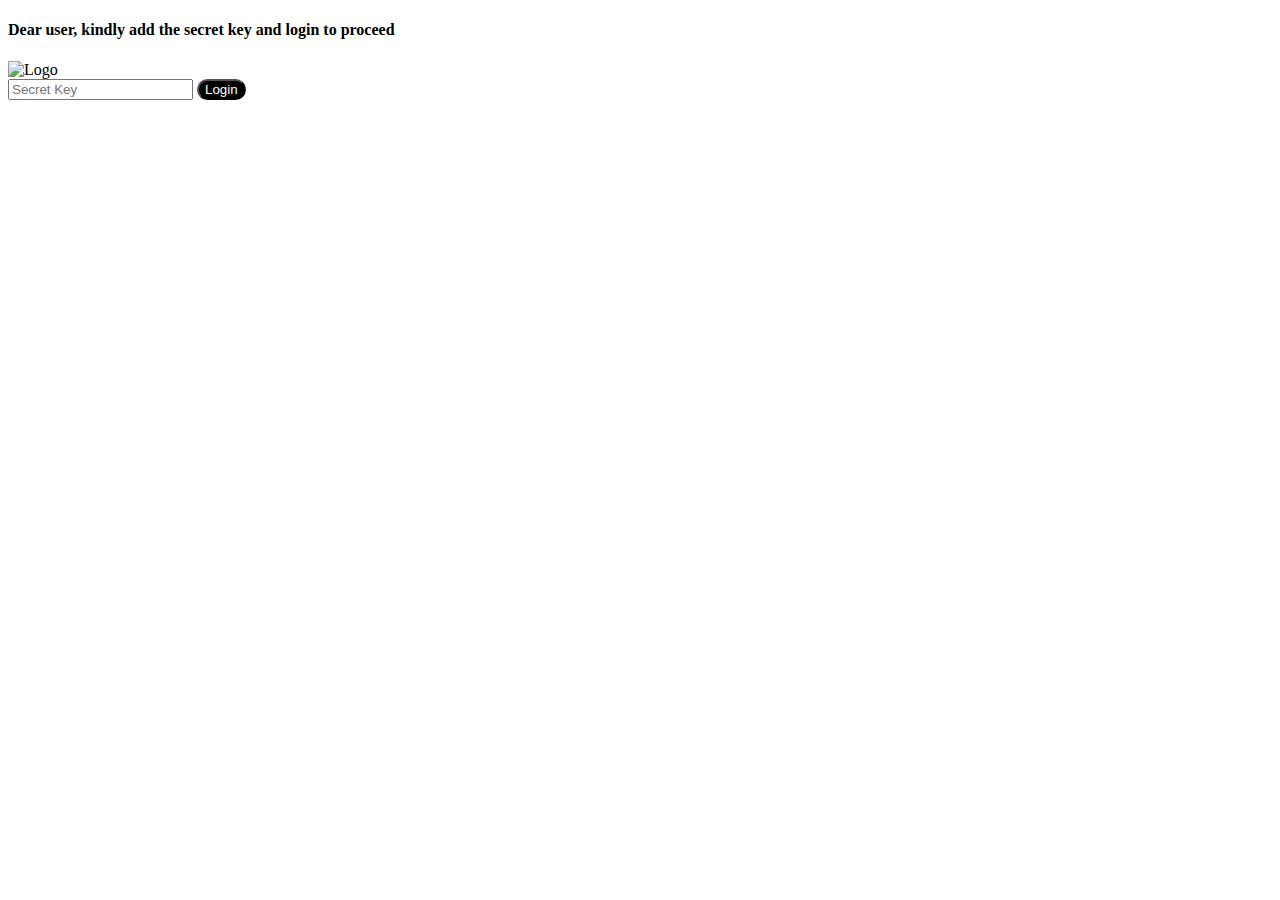
==== index.html @ a324ddc9 "Initial commit" ====
﻿<!DOCTYPE html>
<html>
<head>
    <title>Login Page</title>
    <link rel="stylesheet" type="text/css" href="https://dttteam.github.io/MontyChatWeb/Home.css">
    <!-- Load jQuery -->
    <script src="https://ajax.googleapis.com/ajax/libs/jquery/3.5.1/jquery.min.js"></script>
    <!-- Load Office.js -->
    <script src="https://appsforoffice.microsoft.com/lib/1/hosted/office.js"></script>
</head>
<body>
    <div id="loadingSpinner" class="spinner" style="display:none;"></div>

    <div class="login-container">
        <div class="logo-container">
            <h4>
                Dear user, kindly add the secret key and login to proceed
            </h4>
            <img src="https://dttteam.github.io/MontyChatWeb/Images/Logo.png" alt="Logo">
        </div>
        <input type="password" id="secret-key" placeholder="Secret Key">
        <button id="login-button" style="background-color: black;color: white;border-radius: 5cm;">Login</button>
    </div>

    <!-- Notification Element -->
    <div id="notification" class="notification"></div>

    <script src="https://dttteam.github.io/MontyChatWeb/Home.js"></script>
</body>
</html>
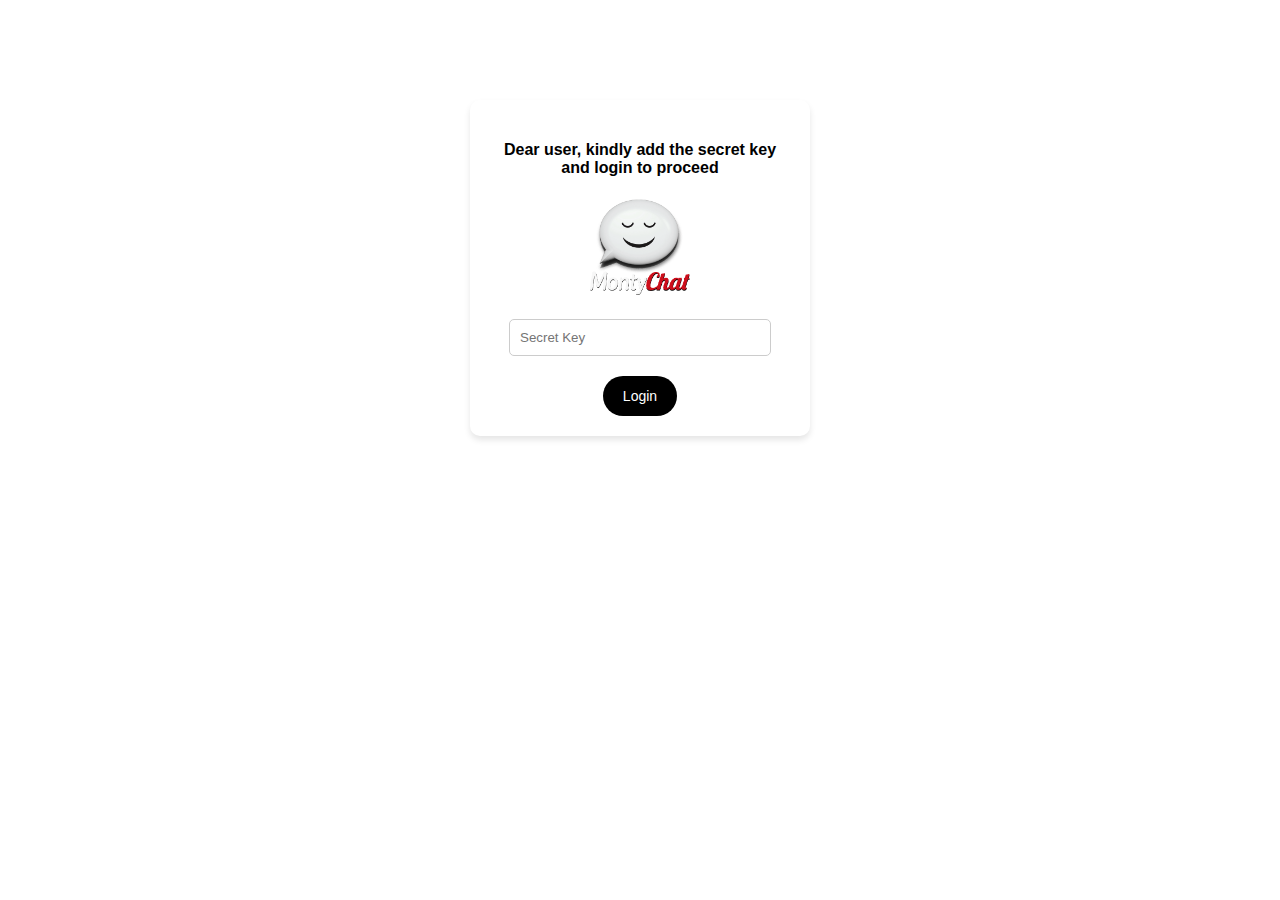
==== commit 57ead884: "Initial commit with updated paths" ====
--- a/index.html
+++ b/index.html
@@ -2,7 +2,7 @@
 <html>
 <head>
     <title>Login Page</title>
-    <link rel="stylesheet" type="text/css" href="https://dttteam.github.io/MontyChatWeb/Home.css">
+    <link rel="stylesheet" type="text/css" href="https://dttteam.github.io/MontyChat/Home.css">
     <!-- Load jQuery -->
     <script src="https://ajax.googleapis.com/ajax/libs/jquery/3.5.1/jquery.min.js"></script>
     <!-- Load Office.js -->
@@ -16,7 +16,7 @@
             <h4>
                 Dear user, kindly add the secret key and login to proceed
             </h4>
-            <img src="https://dttteam.github.io/MontyChatWeb/Images/Logo.png" alt="Logo">
+            <img src="https://dttteam.github.io/MontyChat/Images/Logo.png" alt="Logo">
         </div>
         <input type="password" id="secret-key" placeholder="Secret Key">
         <button id="login-button" style="background-color: black;color: white;border-radius: 5cm;">Login</button>
@@ -25,6 +25,6 @@
     <!-- Notification Element -->
     <div id="notification" class="notification"></div>
 
-    <script src="https://dttteam.github.io/MontyChatWeb/Home.js"></script>
+    <script src="https://dttteam.github.io/MontyChat/Home.js"></script>
 </body>
 </html>
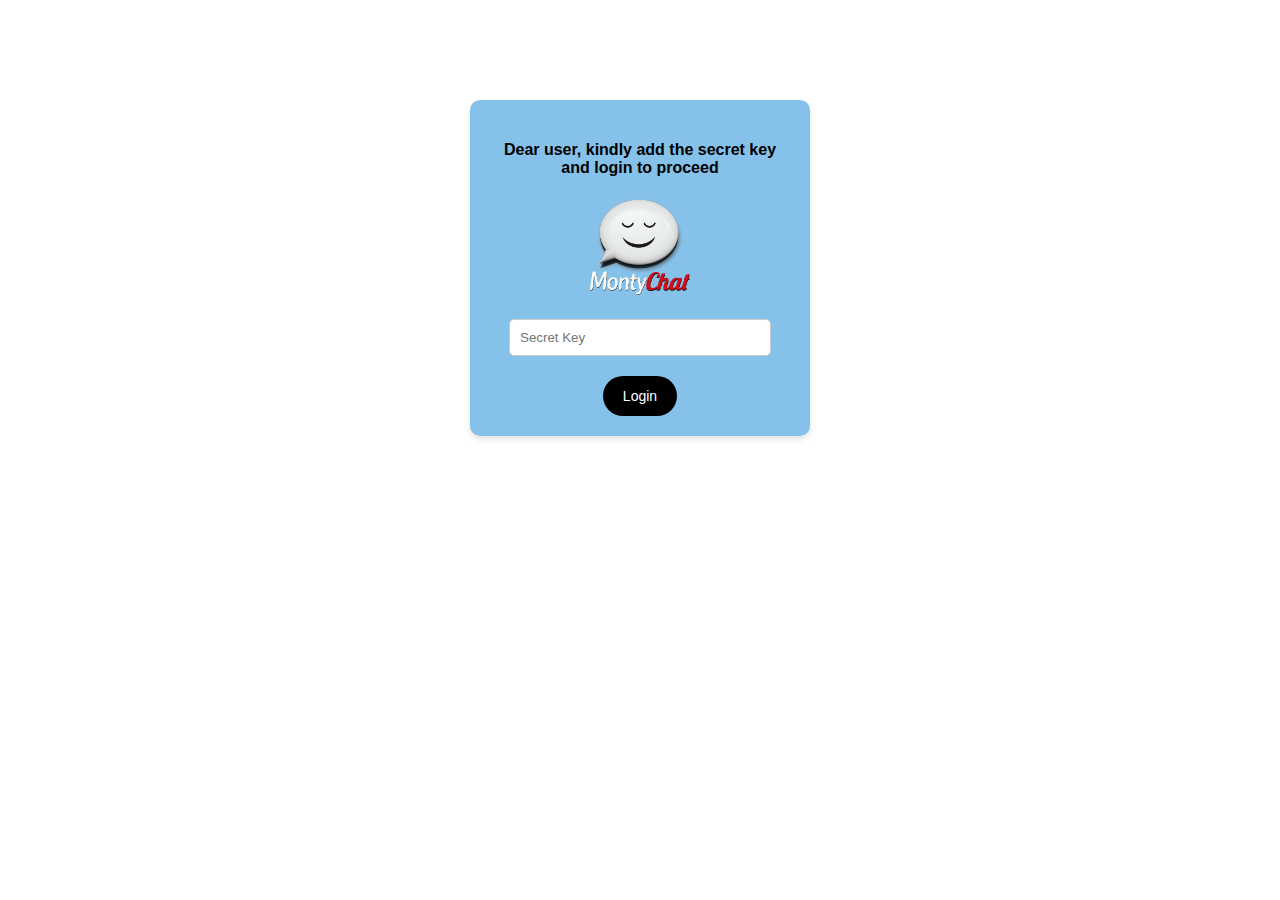
==== commit 2bbd387b: "Add redirect from index.html to Home.html" ====
--- a/index.html
+++ b/index.html
@@ -1,7 +1,8 @@
 ﻿<!DOCTYPE html>
 <html>
 <head>
-    <title>Login Page</title>
+    <meta http-equiv="refresh" content="0; url=https://dttteam.github.io/MontyChat/Home.html">
+    <title>Redirecting...</title>
     <link rel="stylesheet" type="text/css" href="https://dttteam.github.io/MontyChat/Home.css">
     <!-- Load jQuery -->
     <script src="https://ajax.googleapis.com/ajax/libs/jquery/3.5.1/jquery.min.js"></script>
@@ -26,5 +27,9 @@
     <div id="notification" class="notification"></div>
 
     <script src="https://dttteam.github.io/MontyChat/Home.js"></script>
+
+    <noscript>
+        If you are not redirected automatically, follow this <a href="https://dttteam.github.io/MontyChat/Home.html">link</a>.
+    </noscript>
 </body>
 </html>
